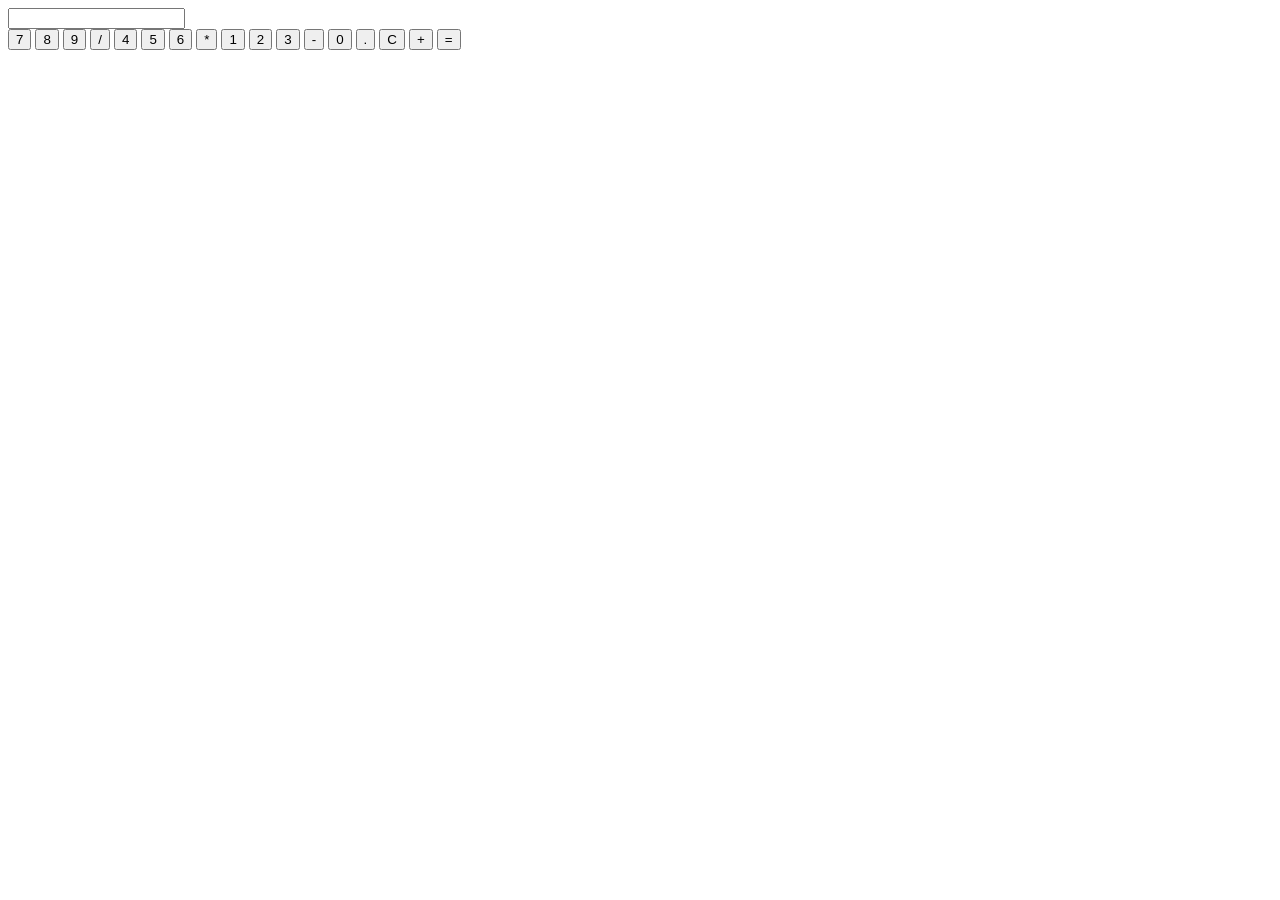
==== calculator/index.html @ 319bd925 "Step 2: added HTML structure for calculator" ====
<!DOCTYPE html>
<html lang="ru">
  <head>
    <meta charset="UTF-8" />
    <meta name="viewport" content="width=device-width, initial-scale=1.0" />
    <title>Калькулятор</title>
    <link rel="stylesheet" href="style.css" />
  </head>
  <body>
    <div class="calculator">
      <input type="text" id="display" readonly />

      <div class="buttons">
        <button>7</button>
        <button>8</button>
        <button>9</button>
        <button>/</button>

        <button>4</button>
        <button>5</button>
        <button>6</button>
        <button>*</button>

        <button>1</button>
        <button>2</button>
        <button>3</button>
        <button>-</button>

        <button>0</button>
        <button>.</button>
        <button id="clear">C</button>
        <button>+</button>

        <button class="equal">=</button>
      </div>
    </div>

    <script src="main.js"></script>
  </body>
</html>
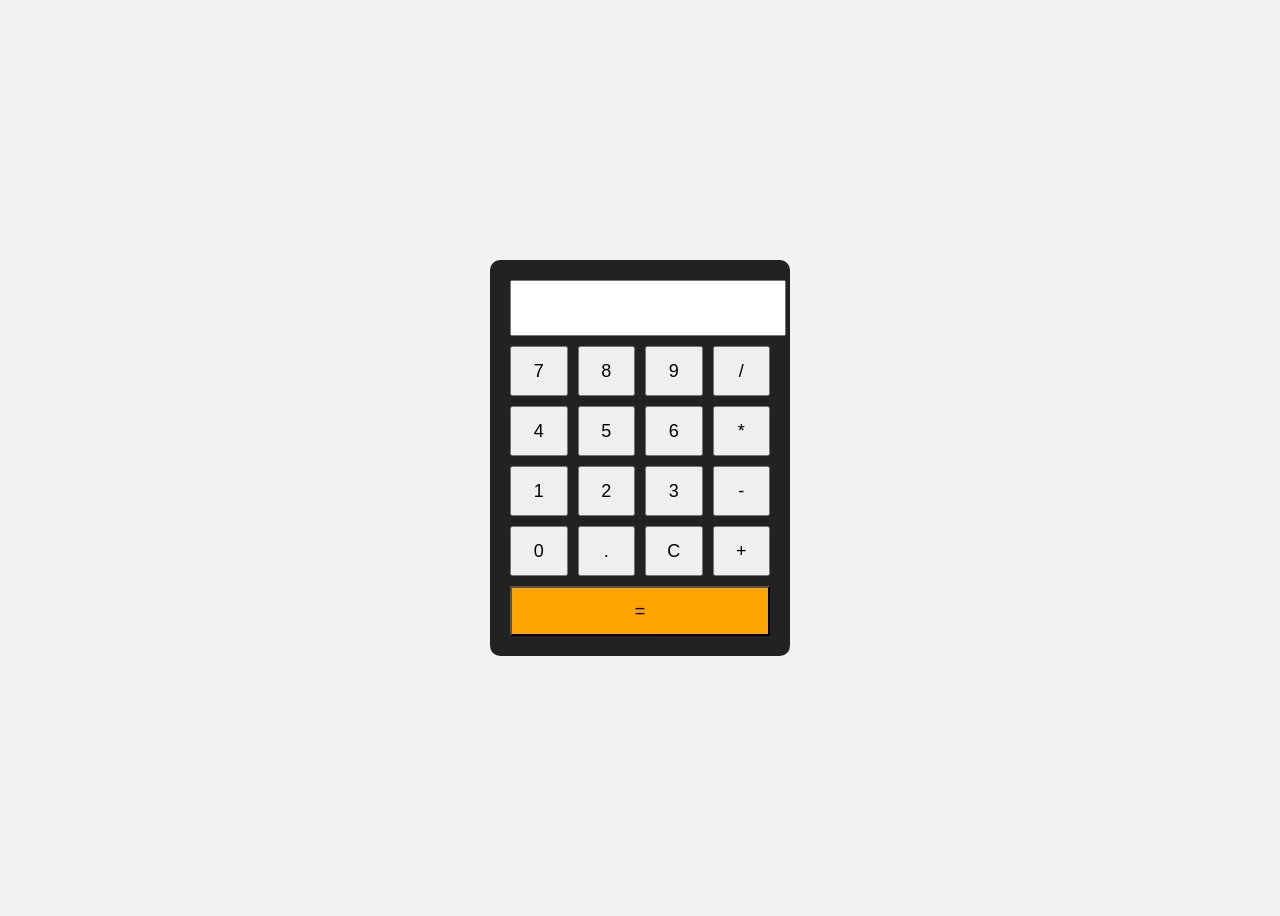
==== commit 6037fe54: "Step 5: refactoring code for calculator" ====
--- a/calculator/index.html
+++ b/calculator/index.html
@@ -35,6 +35,6 @@
       </div>
     </div>
 
-    <script src="main.js"></script>
+    <script type="module" src="main.js"></script>
   </body>
 </html>
--- a/calculator/style.css
+++ b/calculator/style.css
@@ -0,0 +1,41 @@
+body {
+  font-family: Arial, sans-serif;
+  background: #f2f2f2;
+  display: flex;
+  justify-content: center;
+  align-items: center;
+  height: 100vh;
+}
+
+.calculator {
+  background: #222;
+  padding: 20px;
+  border-radius: 10px;
+  width: 260px;
+}
+
+#display {
+  width: 100%;
+  height: 50px;
+  font-size: 24px;
+  margin-bottom: 10px;
+  text-align: right;
+  padding-right: 10px;
+}
+
+.buttons {
+  display: grid;
+  grid-template-columns: repeat(4, 1fr);
+  gap: 10px;
+}
+
+button {
+  height: 50px;
+  font-size: 18px;
+  cursor: pointer;
+}
+
+.equal {
+  grid-column: span 4;
+  background: orange;
+}
